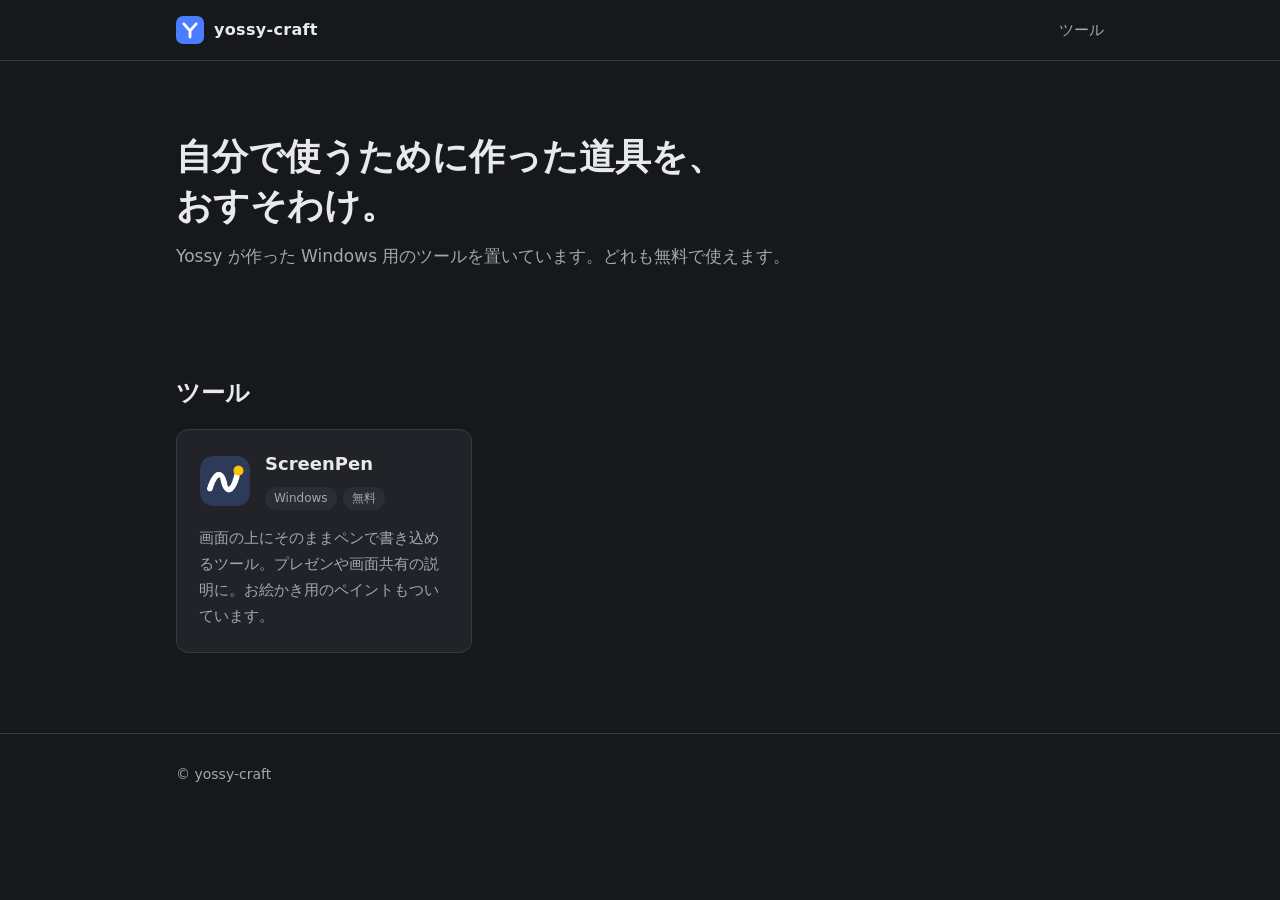
==== index.html @ 1683ca8b "サイトの最初の版：トップページと ScreenPen のページ Co-Authored-By: Claude Opus 5.5 <noreply@anthropic.com>" ====
<!doctype html>
<html lang="ja">
<head>
  <meta charset="utf-8">
  <meta name="viewport" content="width=device-width, initial-scale=1">
  <title>yossy-craft</title>
  <meta name="description" content="Yossy が作った Windows 用の便利ツールを無料で配布しています。">
  <link rel="icon" href="/favicon.svg" type="image/svg+xml">
  <link rel="stylesheet" href="/assets/css/style.css">
</head>
<body>
  <header class="site-header">
    <div class="wrap">
      <a class="brand" href="/">
        <svg viewBox="0 0 32 32" aria-hidden="true"><rect width="32" height="32" rx="8" fill="#4a7dff"/><path d="M9 9l7 8 7-8M16 17v7" fill="none" stroke="#fff" stroke-width="3.2" stroke-linecap="round" stroke-linejoin="round"/></svg>
        yossy-craft
      </a>
      <nav class="site-nav">
        <a href="/#tools">ツール</a>
      </nav>
    </div>
  </header>

  <main class="wrap">
    <section class="hero">
      <h1>自分で使うために作った道具を、<br>おすそわけ。</h1>
      <p class="lead">Yossy が作った Windows 用のツールを置いています。どれも無料で使えます。</p>
    </section>

    <section id="tools">
      <h2>ツール</h2>
      <div class="tool-list">
        <a class="card tool-card" href="/screenpen/">
          <div class="tool-head">
            <img src="/assets/img/screenpen/logo.png" alt="" width="52" height="52">
            <div>
              <h3>ScreenPen</h3>
              <span class="tag">Windows</span><span class="tag">無料</span>
            </div>
          </div>
          <p>画面の上にそのままペンで書き込めるツール。プレゼンや画面共有の説明に。お絵かき用のペイントもついています。</p>
        </a>
      </div>
    </section>
  </main>

  <footer class="site-footer">
    <div class="wrap">© yossy-craft</div>
  </footer>
</body>
</html>
---- assets/css/style.css ----
/* yossy-craft 共通スタイル（ダーク系。ScreenPen のツールバーと色を揃える） */
:root {
  --bg: #17181c;
  --surface: #212328;
  --surface-2: #2a2d33;
  --border: #363a42;
  --text: #e8e9ec;
  --text-sub: #a3a7b0;
  --accent: #4a7dff;
  --accent-hover: #6b95ff;
  --warn-bg: #2c2717;
  --warn-border: #6b5a1e;
  --radius: 12px;
  --max: 960px;
}

* { box-sizing: border-box; }

html { -webkit-text-size-adjust: 100%; }

body {
  margin: 0;
  background: var(--bg);
  color: var(--text);
  font-family: "Segoe UI", "Hiragino Sans", "Yu Gothic UI", "Meiryo", system-ui, sans-serif;
  line-height: 1.75;
  font-size: 16px;
}

a { color: var(--accent-hover); }
a:hover { color: #9db8ff; }

img { max-width: 100%; height: auto; display: block; }

.wrap {
  max-width: var(--max);
  margin: 0 auto;
  padding: 0 16px;
}

/* --- ヘッダー・フッター --- */
.site-header {
  border-bottom: 1px solid var(--border);
}
.site-header .wrap {
  display: flex;
  align-items: center;
  justify-content: space-between;
  height: 60px;
}
.brand {
  display: flex;
  align-items: center;
  gap: 10px;
  color: var(--text);
  text-decoration: none;
  font-weight: 700;
  letter-spacing: 0.02em;
}
.brand:hover { color: var(--text); }
.brand svg { width: 28px; height: 28px; }
.site-nav a {
  color: var(--text-sub);
  text-decoration: none;
  margin-left: 20px;
  font-size: 15px;
}
.site-nav a:hover { color: var(--text); }

.site-footer {
  border-top: 1px solid var(--border);
  margin-top: 80px;
  padding: 28px 0 40px;
  color: var(--text-sub);
  font-size: 14px;
}

/* --- 共通パーツ --- */
h1, h2, h3 { line-height: 1.35; }
h2 {
  font-size: 24px;
  margin: 64px 0 20px;
}
h3 { font-size: 18px; margin: 0 0 6px; }
p { margin: 0 0 1em; }
.lead { color: var(--text-sub); font-size: 17px; }

.btn {
  display: inline-flex;
  align-items: center;
  gap: 10px;
  padding: 12px 22px;
  border-radius: 10px;
  background: var(--accent);
  color: #fff;
  font-weight: 700;
  text-decoration: none;
  transition: background 0.15s;
}
.btn:hover { background: var(--accent-hover); color: #fff; }
.btn svg { width: 20px; height: 20px; }
.btn-ghost {
  background: transparent;
  border: 1px solid var(--border);
  color: var(--text);
}
.btn-ghost:hover { background: var(--surface-2); color: var(--text); }

.meta {
  color: var(--text-sub);
  font-size: 14px;
  margin-top: 10px;
}

.card {
  background: var(--surface);
  border: 1px solid var(--border);
  border-radius: var(--radius);
  padding: 22px;
}

.notice {
  background: var(--warn-bg);
  border: 1px solid var(--warn-border);
  border-radius: var(--radius);
  padding: 18px 22px;
}
.notice h3 { color: #f3d27a; }
.notice ol { margin: 8px 0 0; padding-left: 1.4em; }

kbd {
  display: inline-block;
  padding: 1px 7px;
  border: 1px solid var(--border);
  border-bottom-width: 2px;
  border-radius: 6px;
  background: var(--surface-2);
  font-family: inherit;
  font-size: 13px;
  white-space: nowrap;
}

/* --- トップページ --- */
.hero {
  padding: 72px 0 24px;
}
.hero h1 {
  font-size: 36px;
  margin: 0 0 12px;
}

.tool-list {
  display: grid;
  grid-template-columns: repeat(auto-fill, minmax(280px, 1fr));
  gap: 20px;
}
.tool-card {
  display: flex;
  flex-direction: column;
  gap: 14px;
  text-decoration: none;
  color: var(--text);
  transition: border-color 0.15s, transform 0.15s;
}
.tool-card:hover {
  color: var(--text);
  border-color: var(--accent);
  transform: translateY(-2px);
}
.tool-card .tool-head {
  display: flex;
  align-items: center;
  gap: 14px;
}
.tool-card .tool-head img { width: 52px; height: 52px; border-radius: 12px; }
.tool-card p { color: var(--text-sub); margin: 0; font-size: 15px; }
.tag {
  display: inline-block;
  font-size: 12px;
  padding: 1px 9px;
  border-radius: 99px;
  background: var(--surface-2);
  color: var(--text-sub);
  margin-right: 6px;
}

/* --- ツールのページ --- */
.tool-hero {
  display: grid;
  grid-template-columns: 1fr;
  gap: 32px;
  padding: 56px 0 8px;
}
.tool-title {
  display: flex;
  align-items: center;
  gap: 16px;
  margin-bottom: 12px;
}
.tool-title img { width: 64px; height: 64px; border-radius: 14px; }
.tool-title h1 { font-size: 34px; margin: 0; }
.tool-title .version { color: var(--text-sub); font-size: 15px; }

.feature-grid {
  display: grid;
  grid-template-columns: repeat(auto-fill, minmax(260px, 1fr));
  gap: 16px;
}
.feature-grid .card p { color: var(--text-sub); font-size: 15px; margin: 0; }

.shot {
  border: 1px solid var(--border);
  border-radius: var(--radius);
  overflow: hidden;
  background: var(--surface);
}
.shot figcaption {
  padding: 10px 16px;
  color: var(--text-sub);
  font-size: 14px;
  border-top: 1px solid var(--border);
}
.shot-pad { padding: 20px; display: flex; justify-content: center; overflow-x: auto; }
.shot-pad img { max-width: none; }

/* 「画面の上に書き込む」ようすの見本。実際の画面写真の代わりに描いている */
.demo {
  position: relative;
  border: 1px solid var(--border);
  border-radius: var(--radius);
  overflow: hidden;
  background: linear-gradient(135deg, #2c3a5a, #1d2433);
  aspect-ratio: 16 / 9;
}
.demo-slide {
  position: absolute;
  inset: 16% 10% 10% 10%;
  background: #fafafa;
  border-radius: 6px;
  color: #222;
  padding: 4% 5%;
  box-shadow: 0 10px 30px rgba(0, 0, 0, 0.35);
}
.demo-slide .slide-title { font-weight: 700; font-size: clamp(13px, 2.6vw, 24px); margin-bottom: 4%; }
.demo-slide .bars { display: flex; align-items: flex-end; gap: 6%; height: 52%; padding: 0 4%; }
.demo-slide .bars span { flex: 1; background: #9fb3d9; border-radius: 3px 3px 0 0; }
.demo-slide .bars span.hot { background: #4a7dff; }
.demo-ink { position: absolute; inset: 0; width: 100%; height: 100%; }
.demo-toolbar {
  position: absolute;
  top: 4%;
  left: 50%;
  transform: translateX(-50%);
  width: 62%;
  max-width: none;
  filter: drop-shadow(0 4px 10px rgba(0, 0, 0, 0.4));
}

.steps { counter-reset: step; list-style: none; padding: 0; margin: 0; display: grid; gap: 12px; }
.steps li {
  counter-increment: step;
  position: relative;
  padding: 14px 18px 14px 58px;
  background: var(--surface);
  border: 1px solid var(--border);
  border-radius: var(--radius);
}
.steps li::before {
  content: counter(step);
  position: absolute;
  left: 18px;
  top: 14px;
  width: 26px;
  height: 26px;
  border-radius: 50%;
  background: var(--accent);
  color: #fff;
  font-weight: 700;
  font-size: 14px;
  display: grid;
  place-items: center;
}

.table-scroll { overflow-x: auto; }
table {
  width: 100%;
  border-collapse: collapse;
  font-size: 15px;
}
th, td {
  text-align: left;
  padding: 9px 12px;
  border-bottom: 1px solid var(--border);
  vertical-align: top;
}
th { color: var(--text-sub); font-weight: 600; }
td:first-child { white-space: nowrap; }

.download-box {
  display: flex;
  flex-wrap: wrap;
  align-items: center;
  justify-content: space-between;
  gap: 16px;
}

@media (min-width: 820px) {
  .tool-hero { grid-template-columns: 1fr 1.15fr; align-items: center; }
}

@media (max-width: 560px) {
  .hero { padding-top: 48px; }
  .hero h1 { font-size: 28px; }
  .tool-title h1 { font-size: 28px; }
  h2 { font-size: 21px; margin-top: 48px; }
  .site-nav a { margin-left: 14px; }
}
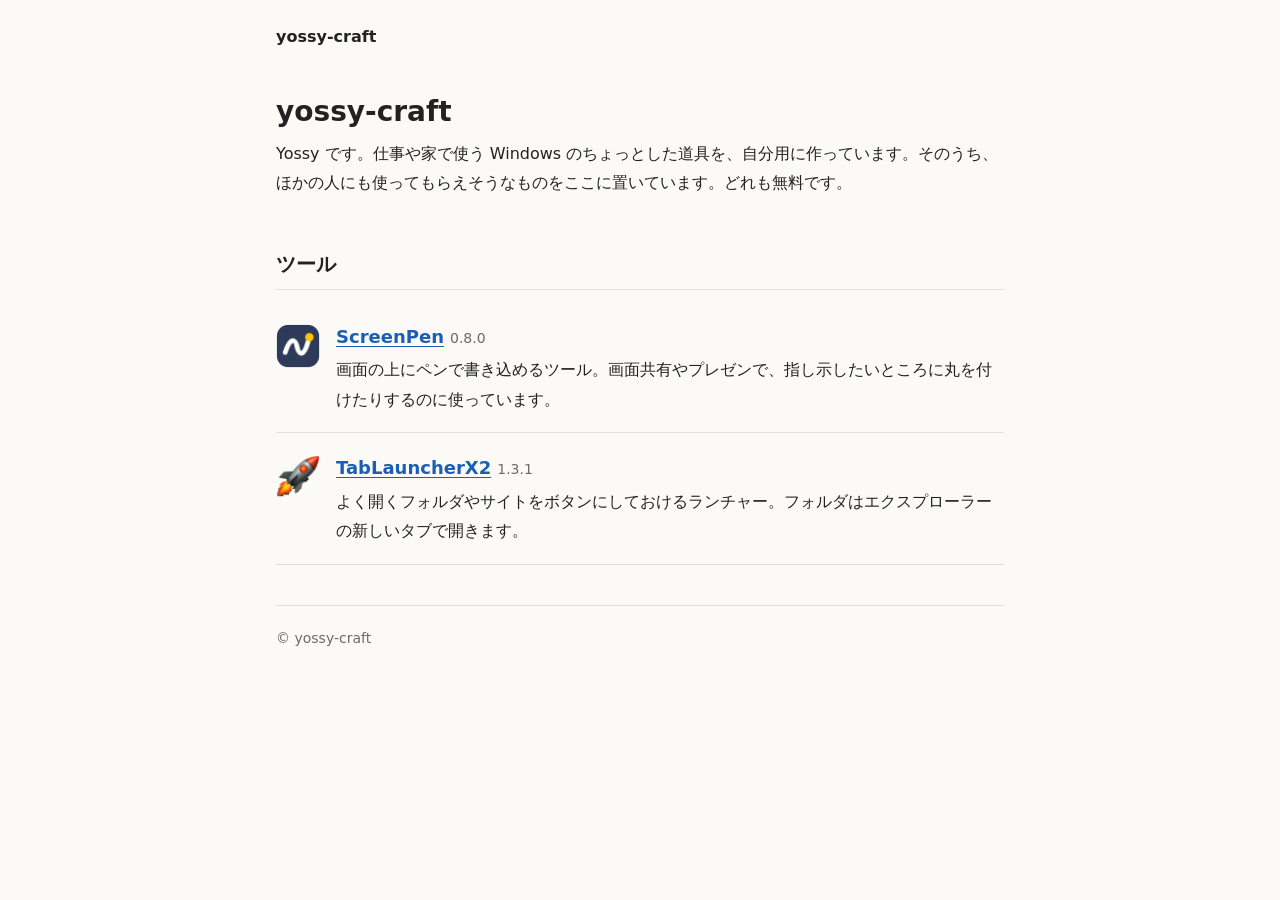
==== commit 32a81fd1: "明るく読み物らしいデザインに作り直し、TabLauncherX2 を追加 Co-Authored-By: Claude Opus 5.5 <noreply@anthropic.com>" ====
--- a/index.html
+++ b/index.html
@@ -4,48 +4,38 @@
   <meta charset="utf-8">
   <meta name="viewport" content="width=device-width, initial-scale=1">
   <title>yossy-craft</title>
-  <meta name="description" content="Yossy が作った Windows 用の便利ツールを無料で配布しています。">
+  <meta name="description" content="Yossy が自分用に作った Windows のツールを置いています。">
   <link rel="icon" href="/favicon.svg" type="image/svg+xml">
   <link rel="stylesheet" href="/assets/css/style.css">
 </head>
 <body>
-  <header class="site-header">
-    <div class="wrap">
-      <a class="brand" href="/">
-        <svg viewBox="0 0 32 32" aria-hidden="true"><rect width="32" height="32" rx="8" fill="#4a7dff"/><path d="M9 9l7 8 7-8M16 17v7" fill="none" stroke="#fff" stroke-width="3.2" stroke-linecap="round" stroke-linejoin="round"/></svg>
-        yossy-craft
-      </a>
-      <nav class="site-nav">
-        <a href="/#tools">ツール</a>
-      </nav>
-    </div>
-  </header>
+  <div class="wrap">
+    <header class="site"><a href="/">yossy-craft</a></header>
 
-  <main class="wrap">
-    <section class="hero">
-      <h1>自分で使うために作った道具を、<br>おすそわけ。</h1>
-      <p class="lead">Yossy が作った Windows 用のツールを置いています。どれも無料で使えます。</p>
-    </section>
+    <main>
+      <h1>yossy-craft</h1>
+      <p>Yossy です。仕事や家で使う Windows のちょっとした道具を、自分用に作っています。そのうち、ほかの人にも使ってもらえそうなものをここに置いています。どれも無料です。</p>
 
-    <section id="tools">
       <h2>ツール</h2>
-      <div class="tool-list">
-        <a class="card tool-card" href="/screenpen/">
-          <div class="tool-head">
-            <img src="/assets/img/screenpen/logo.png" alt="" width="52" height="52">
-            <div>
-              <h3>ScreenPen</h3>
-              <span class="tag">Windows</span><span class="tag">無料</span>
-            </div>
+      <ul class="tools">
+        <li>
+          <img src="/assets/img/screenpen/logo.png" alt="" width="44" height="44">
+          <div>
+            <a class="name" href="/screenpen/">ScreenPen</a><span class="ver">0.8.0</span>
+            <p>画面の上にペンで書き込めるツール。画面共有やプレゼンで、指し示したいところに丸を付けたりするのに使っています。</p>
           </div>
-          <p>画面の上にそのままペンで書き込めるツール。プレゼンや画面共有の説明に。お絵かき用のペイントもついています。</p>
-        </a>
-      </div>
-    </section>
-  </main>
+        </li>
+        <li>
+          <img src="/assets/img/tablauncherx2/logo.png" alt="" width="44" height="44">
+          <div>
+            <a class="name" href="/tablauncherx2/">TabLauncherX2</a><span class="ver">1.3.1</span>
+            <p>よく開くフォルダやサイトをボタンにしておけるランチャー。フォルダはエクスプローラーの新しいタブで開きます。</p>
+          </div>
+        </li>
+      </ul>
+    </main>
 
-  <footer class="site-footer">
-    <div class="wrap">© yossy-craft</div>
-  </footer>
+    <footer class="site">© yossy-craft</footer>
+  </div>
 </body>
 </html>
--- a/assets/css/style.css
+++ b/assets/css/style.css
@@ -1,17 +1,13 @@
-/* yossy-craft 共通スタイル（ダーク系。ScreenPen のツールバーと色を揃える） */
+/* yossy-craft 共通スタイル。読み物として素直に読める、明るく飾らない見た目にする */
 :root {
-  --bg: #17181c;
-  --surface: #212328;
-  --surface-2: #2a2d33;
-  --border: #363a42;
-  --text: #e8e9ec;
-  --text-sub: #a3a7b0;
-  --accent: #4a7dff;
-  --accent-hover: #6b95ff;
-  --warn-bg: #2c2717;
-  --warn-border: #6b5a1e;
-  --radius: 12px;
-  --max: 960px;
+  --bg: #fbfaf7;
+  --text: #222;
+  --text-sub: #6b6b6b;
+  --rule: #e3e0da;
+  --link: #1a5fb4;
+  --code-bg: #f0eee9;
+  --note-bg: #fff7e0;
+  --note-rule: #e8c766;
 }
 
 * { box-sizing: border-box; }
@@ -22,296 +18,160 @@
   margin: 0;
   background: var(--bg);
   color: var(--text);
-  font-family: "Segoe UI", "Hiragino Sans", "Yu Gothic UI", "Meiryo", system-ui, sans-serif;
-  line-height: 1.75;
+  font-family: "Hiragino Sans", "Yu Gothic UI", "Meiryo", "Segoe UI", system-ui, sans-serif;
   font-size: 16px;
+  line-height: 1.85;
 }
 
-a { color: var(--accent-hover); }
-a:hover { color: #9db8ff; }
+a { color: var(--link); text-underline-offset: 3px; }
+a:hover { text-decoration-thickness: 2px; }
 
-img { max-width: 100%; height: auto; display: block; }
+img { max-width: 100%; height: auto; }
 
 .wrap {
-  max-width: var(--max);
+  max-width: 760px;
   margin: 0 auto;
   padding: 0 16px;
 }
 
-/* --- ヘッダー・フッター --- */
-.site-header {
-  border-bottom: 1px solid var(--border);
+header.site {
+  padding: 22px 0 0;
 }
-.site-header .wrap {
-  display: flex;
-  align-items: center;
-  justify-content: space-between;
-  height: 60px;
-}
-.brand {
-  display: flex;
-  align-items: center;
-  gap: 10px;
+header.site a {
   color: var(--text);
   text-decoration: none;
   font-weight: 700;
-  letter-spacing: 0.02em;
 }
-.brand:hover { color: var(--text); }
-.brand svg { width: 28px; height: 28px; }
-.site-nav a {
+header.site .crumb { color: var(--text-sub); }
+header.site .crumb a { font-weight: 400; color: var(--text-sub); }
+
+main { padding-bottom: 40px; }
+
+h1 {
+  font-size: 28px;
+  line-height: 1.4;
+  margin: 40px 0 8px;
+}
+h2 {
+  font-size: 20px;
+  margin: 48px 0 12px;
+  padding-bottom: 6px;
+  border-bottom: 1px solid var(--rule);
+}
+p { margin: 0 0 1em; }
+ul, ol { padding-left: 1.4em; margin: 0 0 1em; }
+li { margin-bottom: 0.3em; }
+
+.sub { color: var(--text-sub); }
+.small { font-size: 14px; }
+
+code {
+  background: var(--code-bg);
+  padding: 1px 5px;
+  border-radius: 4px;
+  font-size: 0.92em;
+}
+
+/* トップページのツール一覧 */
+.tools {
+  list-style: none;
+  padding: 0;
+  margin: 0;
+}
+.tools li {
+  display: flex;
+  gap: 16px;
+  align-items: flex-start;
+  padding: 18px 0;
+  margin: 0;
+  border-bottom: 1px solid var(--rule);
+}
+.tools img { width: 44px; height: 44px; flex: none; margin-top: 4px; }
+.tools .name { font-size: 18px; font-weight: 700; }
+.tools .ver { color: var(--text-sub); font-size: 14px; margin-left: 6px; }
+.tools p { margin: 2px 0 0; }
+
+/* ツールのページ */
+.title {
+  display: flex;
+  align-items: center;
+  gap: 14px;
+  margin: 40px 0 8px;
+}
+.title img { width: 48px; height: 48px; }
+.title h1 { margin: 0; }
+
+figure { margin: 24px 0; }
+figure img {
+  display: block;
+  border: 1px solid var(--rule);
+  border-radius: 6px;
+}
+figcaption {
   color: var(--text-sub);
+  font-size: 14px;
+  margin-top: 6px;
+}
+.scroll-x { overflow-x: auto; }
+.scroll-x img { max-width: none; }
+
+.download {
+  margin: 28px 0 8px;
+}
+.download a.button {
+  display: inline-block;
+  background: #1f6feb;
+  color: #fff;
   text-decoration: none;
-  margin-left: 20px;
+  font-weight: 700;
+  padding: 10px 20px;
+  border-radius: 6px;
+}
+.download a.button:hover { background: #1858c4; }
+.download .sub { display: block; margin-top: 8px; font-size: 14px; }
+
+.note {
+  background: var(--note-bg);
+  border-left: 4px solid var(--note-rule);
+  padding: 14px 18px;
+  margin: 0 0 1em;
+}
+.note p:last-child, .note ol:last-child { margin-bottom: 0; }
+
+kbd {
+  font-family: inherit;
+  font-size: 13px;
+  background: #fff;
+  border: 1px solid #cfcbc3;
+  border-bottom-width: 2px;
+  border-radius: 4px;
+  padding: 0 5px;
+  white-space: nowrap;
+}
+
+table {
+  border-collapse: collapse;
+  width: 100%;
   font-size: 15px;
+  margin-bottom: 1em;
 }
-.site-nav a:hover { color: var(--text); }
+th, td {
+  text-align: left;
+  vertical-align: top;
+  padding: 7px 10px 7px 0;
+  border-bottom: 1px solid var(--rule);
+}
+th { color: var(--text-sub); font-weight: 400; font-size: 14px; }
+td:first-child { white-space: nowrap; padding-right: 18px; }
 
-.site-footer {
-  border-top: 1px solid var(--border);
-  margin-top: 80px;
-  padding: 28px 0 40px;
+footer.site {
+  border-top: 1px solid var(--rule);
+  padding: 20px 0 40px;
   color: var(--text-sub);
   font-size: 14px;
 }
 
-/* --- 共通パーツ --- */
-h1, h2, h3 { line-height: 1.35; }
-h2 {
-  font-size: 24px;
-  margin: 64px 0 20px;
+@media (max-width: 560px) {
+  h1 { font-size: 24px; }
+  td:first-child { white-space: normal; }
 }
-h3 { font-size: 18px; margin: 0 0 6px; }
-p { margin: 0 0 1em; }
-.lead { color: var(--text-sub); font-size: 17px; }
-
-.btn {
-  display: inline-flex;
-  align-items: center;
-  gap: 10px;
-  padding: 12px 22px;
-  border-radius: 10px;
-  background: var(--accent);
-  color: #fff;
-  font-weight: 700;
-  text-decoration: none;
-  transition: background 0.15s;
-}
-.btn:hover { background: var(--accent-hover); color: #fff; }
-.btn svg { width: 20px; height: 20px; }
-.btn-ghost {
-  background: transparent;
-  border: 1px solid var(--border);
-  color: var(--text);
-}
-.btn-ghost:hover { background: var(--surface-2); color: var(--text); }
-
-.meta {
-  color: var(--text-sub);
-  font-size: 14px;
-  margin-top: 10px;
-}
-
-.card {
-  background: var(--surface);
-  border: 1px solid var(--border);
-  border-radius: var(--radius);
-  padding: 22px;
-}
-
-.notice {
-  background: var(--warn-bg);
-  border: 1px solid var(--warn-border);
-  border-radius: var(--radius);
-  padding: 18px 22px;
-}
-.notice h3 { color: #f3d27a; }
-.notice ol { margin: 8px 0 0; padding-left: 1.4em; }
-
-kbd {
-  display: inline-block;
-  padding: 1px 7px;
-  border: 1px solid var(--border);
-  border-bottom-width: 2px;
-  border-radius: 6px;
-  background: var(--surface-2);
-  font-family: inherit;
-  font-size: 13px;
-  white-space: nowrap;
-}
-
-/* --- トップページ --- */
-.hero {
-  padding: 72px 0 24px;
-}
-.hero h1 {
-  font-size: 36px;
-  margin: 0 0 12px;
-}
-
-.tool-list {
-  display: grid;
-  grid-template-columns: repeat(auto-fill, minmax(280px, 1fr));
-  gap: 20px;
-}
-.tool-card {
-  display: flex;
-  flex-direction: column;
-  gap: 14px;
-  text-decoration: none;
-  color: var(--text);
-  transition: border-color 0.15s, transform 0.15s;
-}
-.tool-card:hover {
-  color: var(--text);
-  border-color: var(--accent);
-  transform: translateY(-2px);
-}
-.tool-card .tool-head {
-  display: flex;
-  align-items: center;
-  gap: 14px;
-}
-.tool-card .tool-head img { width: 52px; height: 52px; border-radius: 12px; }
-.tool-card p { color: var(--text-sub); margin: 0; font-size: 15px; }
-.tag {
-  display: inline-block;
-  font-size: 12px;
-  padding: 1px 9px;
-  border-radius: 99px;
-  background: var(--surface-2);
-  color: var(--text-sub);
-  margin-right: 6px;
-}
-
-/* --- ツールのページ --- */
-.tool-hero {
-  display: grid;
-  grid-template-columns: 1fr;
-  gap: 32px;
-  padding: 56px 0 8px;
-}
-.tool-title {
-  display: flex;
-  align-items: center;
-  gap: 16px;
-  margin-bottom: 12px;
-}
-.tool-title img { width: 64px; height: 64px; border-radius: 14px; }
-.tool-title h1 { font-size: 34px; margin: 0; }
-.tool-title .version { color: var(--text-sub); font-size: 15px; }
-
-.feature-grid {
-  display: grid;
-  grid-template-columns: repeat(auto-fill, minmax(260px, 1fr));
-  gap: 16px;
-}
-.feature-grid .card p { color: var(--text-sub); font-size: 15px; margin: 0; }
-
-.shot {
-  border: 1px solid var(--border);
-  border-radius: var(--radius);
-  overflow: hidden;
-  background: var(--surface);
-}
-.shot figcaption {
-  padding: 10px 16px;
-  color: var(--text-sub);
-  font-size: 14px;
-  border-top: 1px solid var(--border);
-}
-.shot-pad { padding: 20px; display: flex; justify-content: center; overflow-x: auto; }
-.shot-pad img { max-width: none; }
-
-/* 「画面の上に書き込む」ようすの見本。実際の画面写真の代わりに描いている */
-.demo {
-  position: relative;
-  border: 1px solid var(--border);
-  border-radius: var(--radius);
-  overflow: hidden;
-  background: linear-gradient(135deg, #2c3a5a, #1d2433);
-  aspect-ratio: 16 / 9;
-}
-.demo-slide {
-  position: absolute;
-  inset: 16% 10% 10% 10%;
-  background: #fafafa;
-  border-radius: 6px;
-  color: #222;
-  padding: 4% 5%;
-  box-shadow: 0 10px 30px rgba(0, 0, 0, 0.35);
-}
-.demo-slide .slide-title { font-weight: 700; font-size: clamp(13px, 2.6vw, 24px); margin-bottom: 4%; }
-.demo-slide .bars { display: flex; align-items: flex-end; gap: 6%; height: 52%; padding: 0 4%; }
-.demo-slide .bars span { flex: 1; background: #9fb3d9; border-radius: 3px 3px 0 0; }
-.demo-slide .bars span.hot { background: #4a7dff; }
-.demo-ink { position: absolute; inset: 0; width: 100%; height: 100%; }
-.demo-toolbar {
-  position: absolute;
-  top: 4%;
-  left: 50%;
-  transform: translateX(-50%);
-  width: 62%;
-  max-width: none;
-  filter: drop-shadow(0 4px 10px rgba(0, 0, 0, 0.4));
-}
-
-.steps { counter-reset: step; list-style: none; padding: 0; margin: 0; display: grid; gap: 12px; }
-.steps li {
-  counter-increment: step;
-  position: relative;
-  padding: 14px 18px 14px 58px;
-  background: var(--surface);
-  border: 1px solid var(--border);
-  border-radius: var(--radius);
-}
-.steps li::before {
-  content: counter(step);
-  position: absolute;
-  left: 18px;
-  top: 14px;
-  width: 26px;
-  height: 26px;
-  border-radius: 50%;
-  background: var(--accent);
-  color: #fff;
-  font-weight: 700;
-  font-size: 14px;
-  display: grid;
-  place-items: center;
-}
-
-.table-scroll { overflow-x: auto; }
-table {
-  width: 100%;
-  border-collapse: collapse;
-  font-size: 15px;
-}
-th, td {
-  text-align: left;
-  padding: 9px 12px;
-  border-bottom: 1px solid var(--border);
-  vertical-align: top;
-}
-th { color: var(--text-sub); font-weight: 600; }
-td:first-child { white-space: nowrap; }
-
-.download-box {
-  display: flex;
-  flex-wrap: wrap;
-  align-items: center;
-  justify-content: space-between;
-  gap: 16px;
-}
-
-@media (min-width: 820px) {
-  .tool-hero { grid-template-columns: 1fr 1.15fr; align-items: center; }
-}
-
-@media (max-width: 560px) {
-  .hero { padding-top: 48px; }
-  .hero h1 { font-size: 28px; }
-  .tool-title h1 { font-size: 28px; }
-  h2 { font-size: 21px; margin-top: 48px; }
-  .site-nav a { margin-left: 14px; }
-}
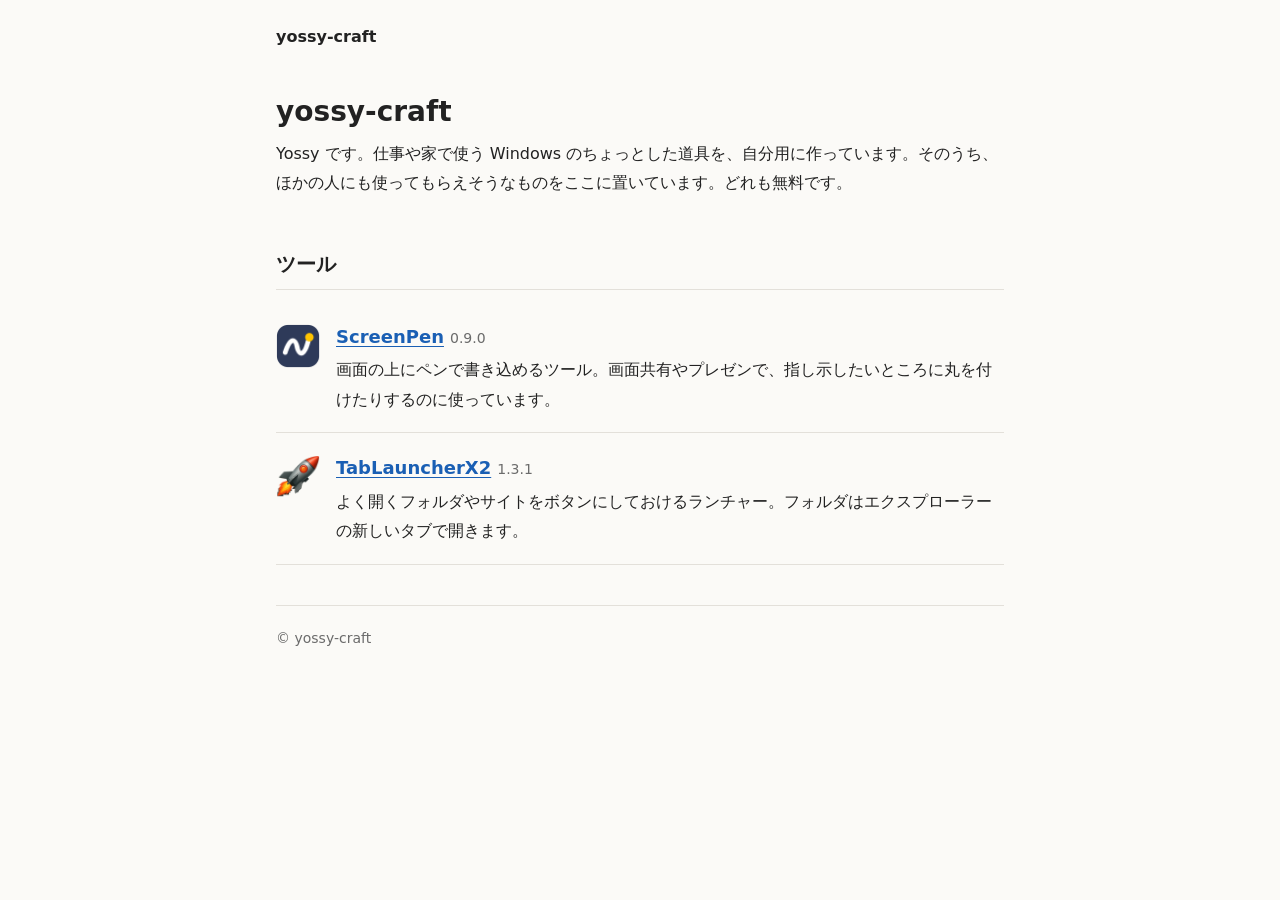
==== commit 8f127802: "ScreenPen 0.9.0：ダウンロードを zip に、ショートカットキーの説明を新しい設定方法に Co-Authored-By: Claude Opus 5.5 <noreply@anthrop" ====
--- a/index.html
+++ b/index.html
@@ -21,7 +21,7 @@
         <li>
           <img src="/assets/img/screenpen/logo.png" alt="" width="44" height="44">
           <div>
-            <a class="name" href="/screenpen/">ScreenPen</a><span class="ver">0.8.0</span>
+            <a class="name" href="/screenpen/">ScreenPen</a><span class="ver">0.9.0</span>
             <p>画面の上にペンで書き込めるツール。画面共有やプレゼンで、指し示したいところに丸を付けたりするのに使っています。</p>
           </div>
         </li>
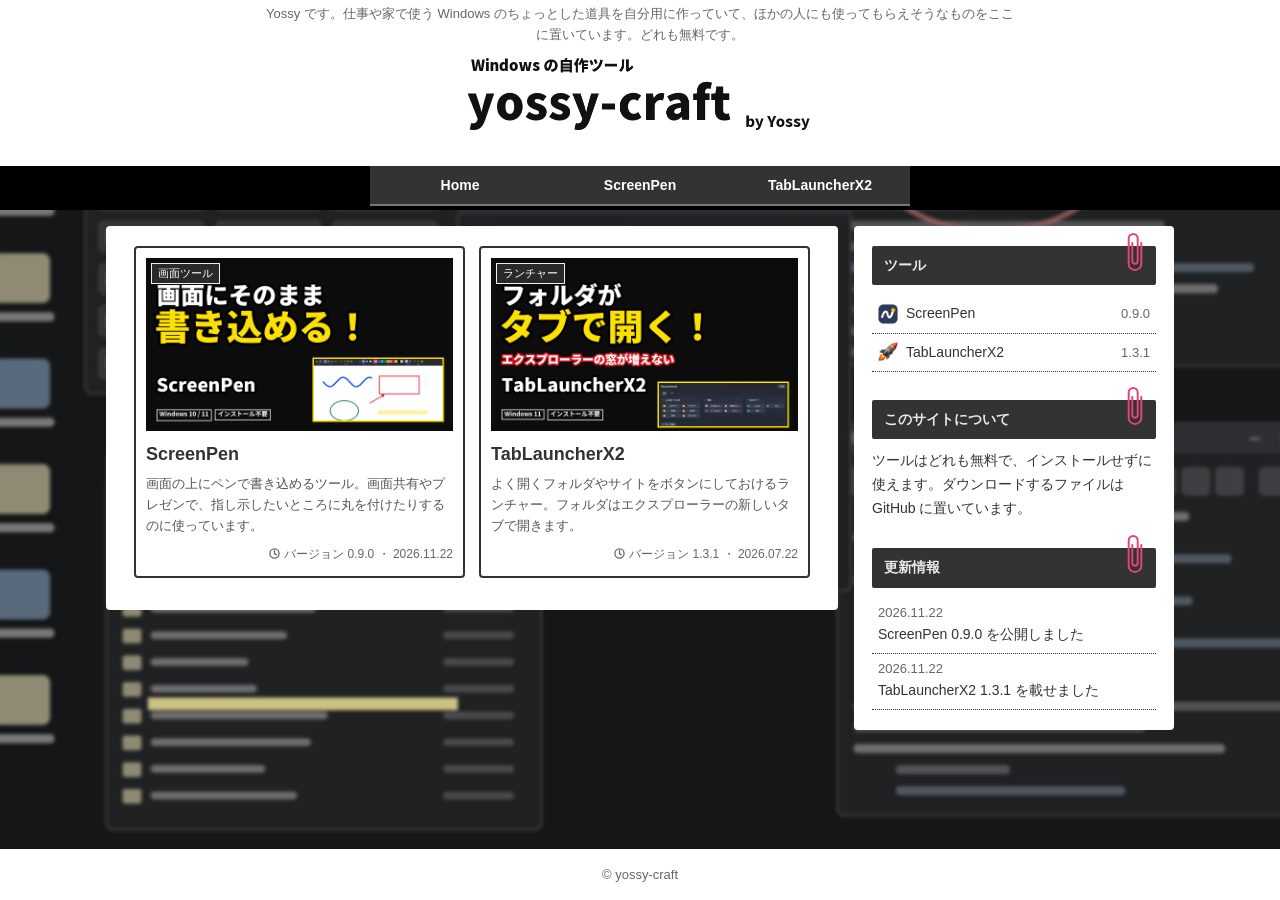
==== commit d68ada53: "ブログ風のデザインに：黒いメニュー帯・サイドバー・2列のカード、ツールの画面を描いた背景、極太文字のロゴとアイキャッチ Co-Authored-By: Claude Opus 5.5 <noreply" ====
--- a/index.html
+++ b/index.html
@@ -9,33 +9,64 @@
   <link rel="stylesheet" href="/assets/css/style.css">
 </head>
 <body>
-  <div class="wrap">
-    <header class="site"><a href="/">yossy-craft</a></header>
+  <header class="site-header">
+    <p class="tagline">Yossy です。仕事や家で使う Windows のちょっとした道具を自分用に作っていて、ほかの人にも使ってもらえそうなものをここに置いています。どれも無料です。</p>
+    <a class="logo" href="/"><img src="/assets/img/logo.png" alt="Windows の自作ツール yossy-craft by Yossy" width="347" height="82"></a>
+  </header>
+  <nav class="global-nav">
+    <ul>
+      <li><a href="/">Home</a></li>
+      <li><a href="/screenpen/">ScreenPen</a></li>
+      <li><a href="/tablauncherx2/">TabLauncherX2</a></li>
+    </ul>
+  </nav>
 
-    <main>
-      <h1>yossy-craft</h1>
-      <p>Yossy です。仕事や家で使う Windows のちょっとした道具を、自分用に作っています。そのうち、ほかの人にも使ってもらえそうなものをここに置いています。どれも無料です。</p>
-
-      <h2>ツール</h2>
-      <ul class="tools">
-        <li>
-          <img src="/assets/img/screenpen/logo.png" alt="" width="44" height="44">
-          <div>
-            <a class="name" href="/screenpen/">ScreenPen</a><span class="ver">0.9.0</span>
-            <p>画面の上にペンで書き込めるツール。画面共有やプレゼンで、指し示したいところに丸を付けたりするのに使っています。</p>
+  <div class="content">
+    <main class="main">
+      <div class="cards">
+        <a class="card" href="/screenpen/">
+          <div class="card-thumb">
+            <img src="/assets/img/screenpen/eyecatch.jpg" alt="" width="1280" height="720">
+            <span class="card-label">画面ツール</span>
           </div>
-        </li>
-        <li>
-          <img src="/assets/img/tablauncherx2/logo.png" alt="" width="44" height="44">
-          <div>
-            <a class="name" href="/tablauncherx2/">TabLauncherX2</a><span class="ver">1.3.1</span>
-            <p>よく開くフォルダやサイトをボタンにしておけるランチャー。フォルダはエクスプローラーの新しいタブで開きます。</p>
+          <h2 class="card-title">ScreenPen</h2>
+          <p class="card-snippet">画面の上にペンで書き込めるツール。画面共有やプレゼンで、指し示したいところに丸を付けたりするのに使っています。</p>
+          <div class="card-meta">バージョン 0.9.0 ・ 2026.11.22</div>
+        </a>
+        <a class="card" href="/tablauncherx2/">
+          <div class="card-thumb">
+            <img src="/assets/img/tablauncherx2/eyecatch.jpg" alt="" width="1280" height="720">
+            <span class="card-label">ランチャー</span>
           </div>
-        </li>
-      </ul>
+          <h2 class="card-title">TabLauncherX2</h2>
+          <p class="card-snippet">よく開くフォルダやサイトをボタンにしておけるランチャー。フォルダはエクスプローラーの新しいタブで開きます。</p>
+          <div class="card-meta">バージョン 1.3.1 ・ 2026.07.22</div>
+        </a>
+      </div>
     </main>
 
-    <footer class="site">© yossy-craft</footer>
+    <aside class="sidebar">
+      <section class="widget">
+        <h3 class="widget-title">ツール</h3>
+        <ul class="widget-list">
+          <li><a href="/screenpen/"><span class="name"><img src="/assets/img/screenpen/logo.png" alt="" width="20" height="20">ScreenPen</span><span class="ver">0.9.0</span></a></li>
+          <li><a href="/tablauncherx2/"><span class="name"><img src="/assets/img/tablauncherx2/logo.png" alt="" width="20" height="20">TabLauncherX2</span><span class="ver">1.3.1</span></a></li>
+        </ul>
+      </section>
+      <section class="widget">
+        <h3 class="widget-title">このサイトについて</h3>
+        <p>ツールはどれも無料で、インストールせずに使えます。ダウンロードするファイルは GitHub に置いています。</p>
+      </section>
+      <section class="widget">
+        <h3 class="widget-title">更新情報</h3>
+        <ul class="widget-list">
+          <li><span class="date">2026.11.22</span>ScreenPen 0.9.0 を公開しました</li>
+          <li><span class="date">2026.11.22</span>TabLauncherX2 1.3.1 を載せました</li>
+        </ul>
+      </section>
+    </aside>
   </div>
+
+  <footer class="site-footer">© yossy-craft</footer>
 </body>
 </html>
--- a/assets/css/style.css
+++ b/assets/css/style.css
@@ -1,13 +1,15 @@
-/* yossy-craft 共通スタイル。読み物として素直に読める、明るく飾らない見た目にする */
+/* yossy-craft 共通スタイル。
+   白いヘッダー → 黒いメニュー帯 → 暗いチャート画面の背景の上に白い本文とサイドバー */
 :root {
-  --bg: #fbfaf7;
-  --text: #222;
-  --text-sub: #6b6b6b;
-  --rule: #e3e0da;
+  --text: #333;
+  --text-sub: #666;
+  --rule: #ddd;
+  --dark: #333;
   --link: #1a5fb4;
-  --code-bg: #f0eee9;
+  --code-bg: #f2f2f2;
   --note-bg: #fff7e0;
   --note-rule: #e8c766;
+  --clip: #e0457b;
 }
 
 * { box-sizing: border-box; }
@@ -16,47 +18,170 @@
 
 body {
   margin: 0;
-  background: var(--bg);
   color: var(--text);
-  font-family: "Hiragino Sans", "Yu Gothic UI", "Meiryo", "Segoe UI", system-ui, sans-serif;
+  font-family: "Hiragino Kaku Gothic ProN", "Hiragino Sans", "Meiryo", sans-serif;
   font-size: 16px;
-  line-height: 1.85;
+  line-height: 1.8;
+  /* 背景は scripts/make_images.py で描いたチャート画面 */
+  background: #1a1a1a url("/assets/img/bg.jpg") center / cover fixed;
+  /* ページが短くてもフッターを画面の下に置く */
+  display: flex;
+  flex-direction: column;
+  min-height: 100vh;
 }
 
 a { color: var(--link); text-underline-offset: 3px; }
-a:hover { text-decoration-thickness: 2px; }
 
 img { max-width: 100%; height: auto; }
 
-.wrap {
+/* ヘッダー */
+.site-header {
+  background: #fff;
+  text-align: center;
+  padding: 4px 16px 18px;
+}
+.tagline {
   max-width: 760px;
+  margin: 0 auto 10px;
+  font-size: 13px;
+  color: var(--text-sub);
+  line-height: 1.6;
+}
+.logo { display: inline-block; }
+.logo img { display: block; width: 347px; }
+
+/* メニュー帯 */
+.global-nav { background: #000; }
+.global-nav ul {
+  display: flex;
+  justify-content: center;
+  list-style: none;
   margin: 0 auto;
+  padding: 0;
+  max-width: 1100px;
+}
+.global-nav li { width: 180px; }
+.global-nav a {
+  display: block;
+  background: var(--dark);
+  border-bottom: 2px solid #777;
+  color: #fff;
+  text-align: center;
+  text-decoration: none;
+  font-size: 14px;
+  font-weight: 700;
+  line-height: 38px;
+}
+.global-nav a:hover { background: #555; }
+
+/* 本文とサイドバー */
+.content {
+  display: flex;
+  align-items: flex-start;
+  gap: 16px;
+  flex: 1;
+  width: 100%;
+  max-width: 1100px;
+  margin: 16px auto 24px;
   padding: 0 16px;
 }
-
-header.site {
-  padding: 22px 0 0;
-}
-header.site a {
+.main, .sidebar {
+  background: #fff;
+  border-radius: 4px;
+}
+.main { flex: 1; min-width: 0; padding: 20px 28px 32px; }
+.sidebar { flex: none; width: 320px; padding: 20px 18px; }
+
+/* トップページの記事カード（2列） */
+.cards {
+  display: grid;
+  grid-template-columns: 1fr 1fr;
+  gap: 14px;
+}
+.card {
+  display: flex;
+  flex-direction: column;
+  background: #fff;
+  border: 2px solid var(--dark);
+  border-radius: 4px;
+  padding: 10px;
   color: var(--text);
   text-decoration: none;
+}
+.card:hover { background: #f5f5f5; }
+.card-thumb {
+  position: relative;
+  aspect-ratio: 16 / 9;
+  background: #111;
+}
+.card-thumb img { display: block; width: 100%; height: 100%; object-fit: cover; }
+.card-label {
+  position: absolute;
+  top: 5px;
+  left: 5px;
+  background: rgba(51, 51, 51, 0.75);
+  border: 1px solid #eee;
+  color: #fff;
+  font-size: 11px;
+  line-height: 1.5;
+  padding: 1px 6px;
+}
+.main .card-title { font-size: 18px; font-weight: 700; line-height: 1.5; margin: 10px 0 6px; padding: 0; background: none; border: 0; }
+.card-snippet { font-size: 13px; line-height: 1.6; color: #555; margin: 0 0 8px; flex: 1; }
+.card-meta { font-size: 12px; color: var(--text-sub); text-align: right; }
+.card-meta::before {
+  content: "";
+  display: inline-block;
+  width: 11px;
+  height: 11px;
+  margin-right: 4px;
+  vertical-align: -1px;
+  background: url("data:image/svg+xml,%3Csvg xmlns='http://www.w3.org/2000/svg' viewBox='0 0 12 12'%3E%3Ccircle cx='6' cy='6' r='5' fill='none' stroke='%23666' stroke-width='1.4'/%3E%3Cpath d='M6 3v3.2l2 1.3' fill='none' stroke='%23666' stroke-width='1.4' stroke-linecap='round'/%3E%3C/svg%3E") no-repeat center / contain;
+}
+
+/* サイドバーの見出し（右上にクリップ） */
+.widget + .widget { margin-top: 28px; }
+.widget-title {
+  position: relative;
+  margin: 0 0 10px;
+  padding: 7px 12px;
+  background: var(--dark);
+  color: #e9e9e9;
+  border-radius: 2px;
+  font-size: 14px;
   font-weight: 700;
 }
-header.site .crumb { color: var(--text-sub); }
-header.site .crumb a { font-weight: 400; color: var(--text-sub); }
-
-main { padding-bottom: 40px; }
-
-h1 {
-  font-size: 28px;
-  line-height: 1.4;
-  margin: 40px 0 8px;
-}
-h2 {
+.widget-title::after {
+  content: "";
+  position: absolute;
+  top: -14px;
+  right: 12px;
+  width: 18px;
+  height: 40px;
+  background: url("data:image/svg+xml,%3Csvg xmlns='http://www.w3.org/2000/svg' viewBox='0 0 20 44'%3E%3Cpath d='M7 12V32a3 3 0 0 0 6 0V7a5 5 0 0 0-10 0V35a7 7 0 0 0 14 0V12' fill='none' stroke='%23e0457b' stroke-width='2.2' stroke-linecap='round'/%3E%3C/svg%3E") no-repeat center / contain;
+}
+.widget p { font-size: 14px; line-height: 1.7; margin: 0; }
+.widget-list { list-style: none; margin: 0; padding: 0; font-size: 14px; }
+.widget-list li { border-bottom: 1px dotted var(--dark); padding: 6px 6px; margin: 0; }
+.widget-list a { display: flex; justify-content: space-between; align-items: center; color: var(--text); text-decoration: none; }
+.widget-list .name { display: flex; align-items: center; gap: 8px; }
+.widget-list .name img { width: 20px; height: 20px; }
+.widget-list a:hover { color: var(--link); }
+.widget-list .ver, .widget-list .date { color: var(--text-sub); font-size: 13px; }
+.widget-list .date { display: block; line-height: 1.4; }
+
+/* ツールのページ */
+.crumb { font-size: 13px; color: var(--text-sub); margin-bottom: 6px; }
+.crumb a { color: var(--text-sub); }
+
+h1 { font-size: 28px; line-height: 1.4; margin: 0; }
+.main h2 {
   font-size: 20px;
-  margin: 48px 0 12px;
-  padding-bottom: 6px;
-  border-bottom: 1px solid var(--rule);
+  line-height: 1.5;
+  margin: 44px 0 14px;
+  padding: 12px 16px;
+  background: #f4f4f4;
+  border-left: 5px solid var(--dark);
 }
 p { margin: 0 0 1em; }
 ul, ol { padding-left: 1.4em; margin: 0 0 1em; }
@@ -72,40 +197,21 @@
   font-size: 0.92em;
 }
 
-/* トップページのツール一覧 */
-.tools {
-  list-style: none;
-  padding: 0;
-  margin: 0;
-}
-.tools li {
-  display: flex;
-  gap: 16px;
-  align-items: flex-start;
-  padding: 18px 0;
-  margin: 0;
-  border-bottom: 1px solid var(--rule);
-}
-.tools img { width: 44px; height: 44px; flex: none; margin-top: 4px; }
-.tools .name { font-size: 18px; font-weight: 700; }
-.tools .ver { color: var(--text-sub); font-size: 14px; margin-left: 6px; }
-.tools p { margin: 2px 0 0; }
-
-/* ツールのページ */
 .title {
   display: flex;
   align-items: center;
   gap: 14px;
-  margin: 40px 0 8px;
+  margin: 8px 0 12px;
+  padding-bottom: 12px;
+  border-bottom: 2px solid var(--dark);
 }
 .title img { width: 48px; height: 48px; }
-.title h1 { margin: 0; }
 
 figure { margin: 24px 0; }
 figure img {
   display: block;
   border: 1px solid var(--rule);
-  border-radius: 6px;
+  border-radius: 4px;
 }
 figcaption {
   color: var(--text-sub);
@@ -115,9 +221,7 @@
 .scroll-x { overflow-x: auto; }
 .scroll-x img { max-width: none; }
 
-.download {
-  margin: 28px 0 8px;
-}
+.download { margin: 28px 0 8px; }
 .download a.button {
   display: inline-block;
   background: #1f6feb;
@@ -125,7 +229,7 @@
   text-decoration: none;
   font-weight: 700;
   padding: 10px 20px;
-  border-radius: 6px;
+  border-radius: 4px;
 }
 .download a.button:hover { background: #1858c4; }
 .download .sub { display: block; margin-top: 8px; font-size: 14px; }
@@ -142,7 +246,7 @@
   font-family: inherit;
   font-size: 13px;
   background: #fff;
-  border: 1px solid #cfcbc3;
+  border: 1px solid #ccc;
   border-bottom-width: 2px;
   border-radius: 4px;
   padding: 0 5px;
@@ -164,14 +268,27 @@
 th { color: var(--text-sub); font-weight: 400; font-size: 14px; }
 td:first-child { white-space: nowrap; padding-right: 18px; }
 
-footer.site {
-  border-top: 1px solid var(--rule);
-  padding: 20px 0 40px;
+.site-footer {
+  background: #fff;
+  text-align: center;
+  font-size: 13px;
   color: var(--text-sub);
-  font-size: 14px;
-}
-
-@media (max-width: 560px) {
+  padding: 14px 16px;
+}
+
+/* 狭い画面：サイドバーは本文の下へ */
+@media (max-width: 900px) {
+  .content { flex-direction: column; align-items: stretch; }
+  .sidebar { width: auto; }
+  .global-nav li { width: auto; flex: 1; }
+}
+@media (max-width: 600px) {
+  .content { padding: 0 8px; margin-top: 8px; gap: 8px; }
+  .main { padding: 16px 16px 24px; }
+  .cards { grid-template-columns: 1fr; }
+  .logo img { width: 280px; }
+  .global-nav a { font-size: 12px; }
   h1 { font-size: 24px; }
+  .main h2 { font-size: 18px; padding: 10px 12px; }
   td:first-child { white-space: normal; }
 }
